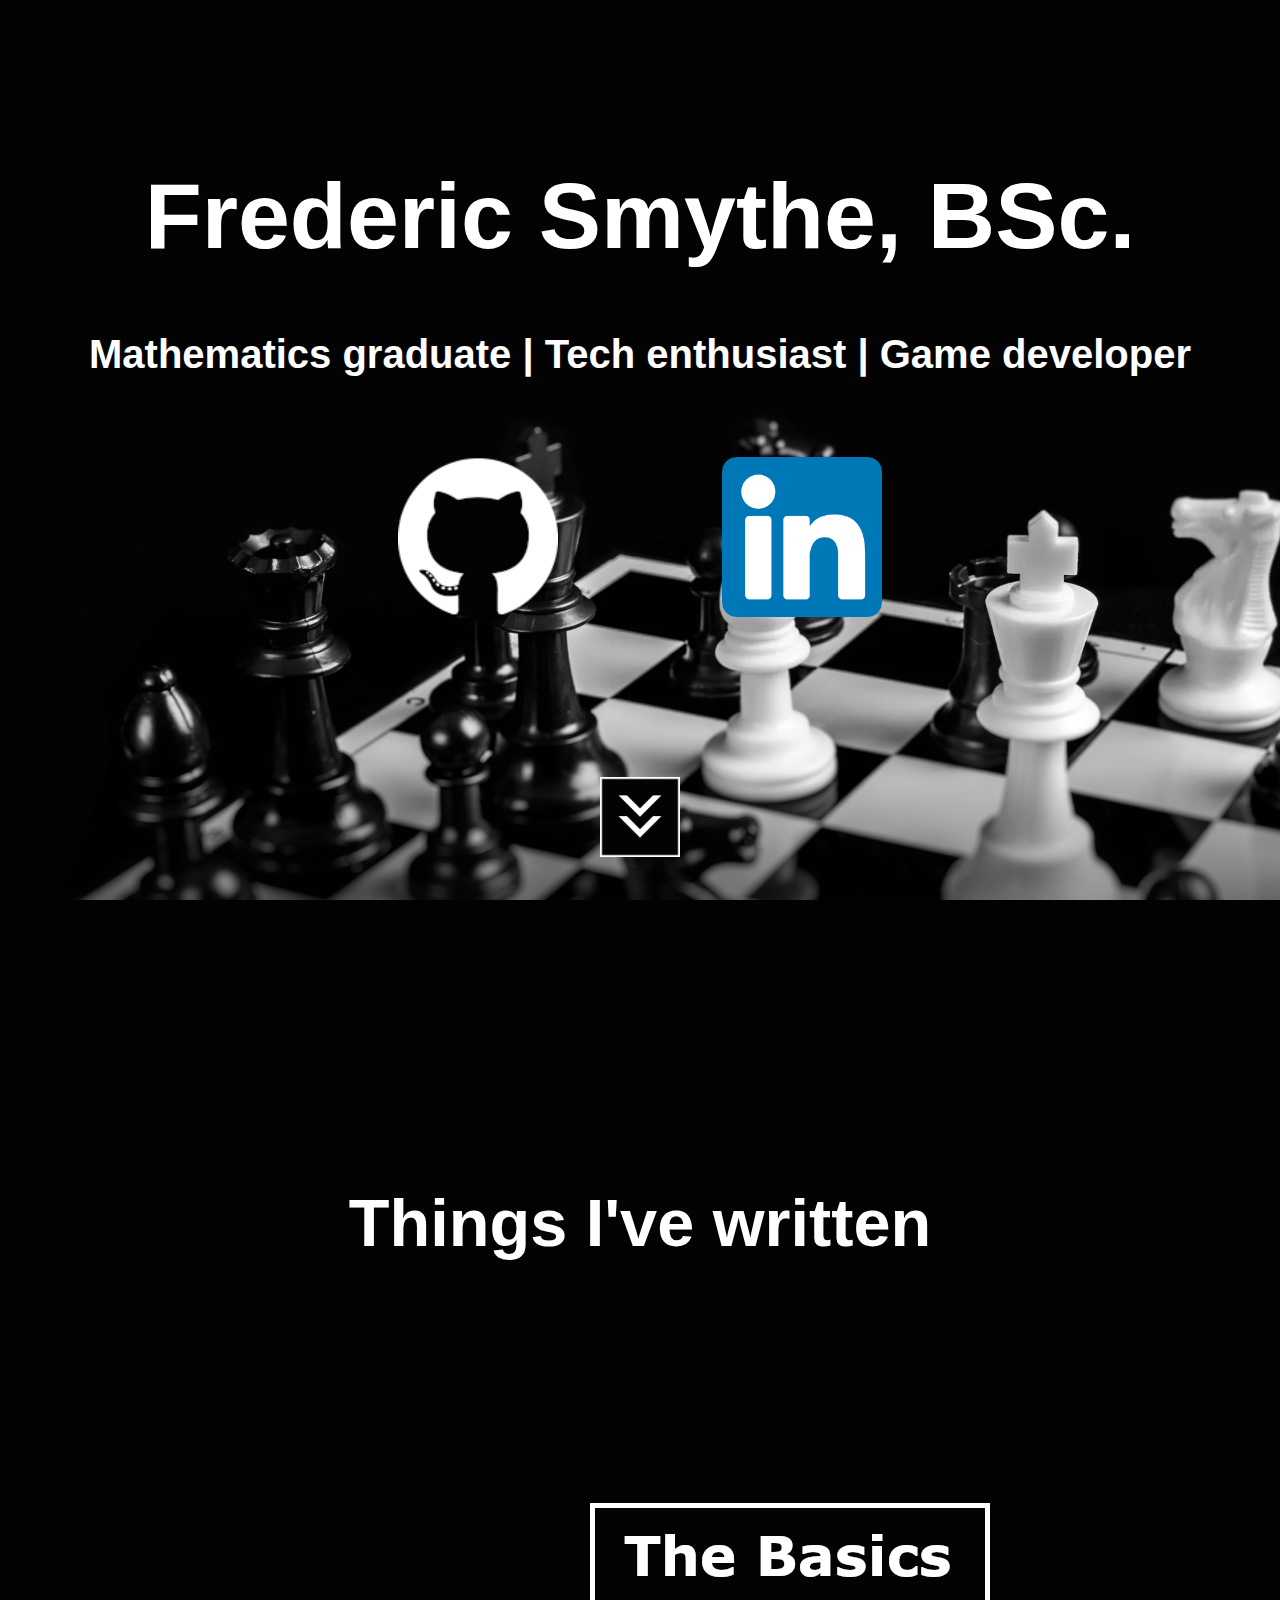
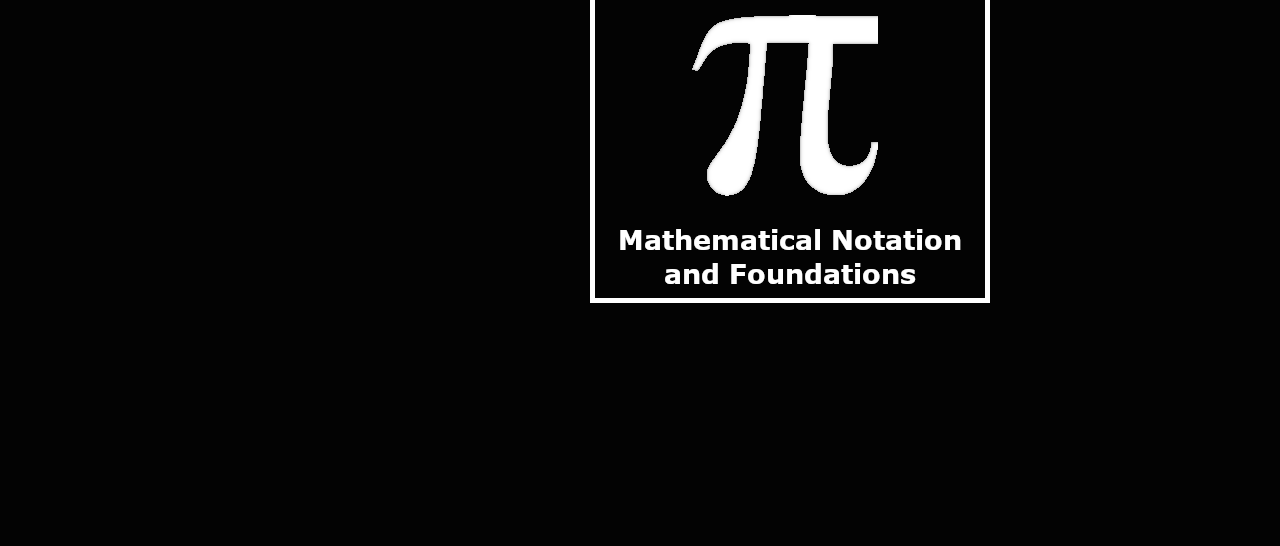
==== index.html @ 881aa3c5 "File upload" ====
<!DOCTYPE html> 
<html>
	<head>
		<title> FS | Frederic Smythe </title>
		 <link rel="stylesheet" href="Stylesheets/style.css">
	</head>
	
	<body>
		<div class="Nameplate">
			<h1 class="Nameplate"> Frederic Smythe, BSc. </h1>
			<h2 class="Nameplate"> Mathematics graduate | Tech enthusiast | Game developer </h2>

			<div class="Socialmark">
				<a class="Socialmark" href="https://github.com/RaptureAwaits"><img class="Socialmark" src="Images/github-mark.png"></a>
				<a class="Socialmark" href="https://www.linkedin.com/in/frederic-smythe/"><img class="Socialmark" src="Images/linkedin-mark.png"></a>
			</div>
			
			<a class="Scrollarrow" href="#contentscroll"><img class="Scrollarrow" src="Images/arrow.png"></a>
		</div>
		
		<div  class="Content">
			<h1 id="contentscroll" class="Content"> Things I've written </h1>
			
			<div class="Articledisplay">
				<table class="Articledisplay">
					<tr class="Articledisplay">
						<td class="Articledisplay"><a class="Articledisplay" href="Pages/0-basics.html"><img class="Articledisplay" src="Images/Article-thumbs/0.png"></a>
						</td>
						<td class="Articledisplay"><a class="Articledisplay" href=""><img class="Articledisplay" src=""></a>
						</td>
						<td class="Articledisplay"><a class="Articledisplay" href=""><img class="Articledisplay" src=""></a>
						</td>
					</tr>
				</table>
			</div>
		</div>
	</body>
</html>
---- Stylesheets/style.css ----
html {
	background-image: url("../Images/background.png");
	background-color: #030303;
	background-repeat: no-repeat;
	background-attachment: fixed;
	background-size: cover;
	
	font-family: "Verdana", Sans-serif;
	color: white;
	
	scroll-behavior: smooth;
}

body {
	margin: 0; 
	padding: 0;
}

p {
	text-indent: 4pc;
}

div.Nameplate {
	text-align: center;
	background-color: transparent;
	padding-top: 100px;
	height: 40pc;
}

h1.Nameplate {
	font-size: 70pt;
}

h2.Nameplate {
	font-size: 30pt;
}

div.Socialmark {
	width: 50pc;
	height: 10pc;
	
	margin-left: auto;
	margin-right: auto;
	margin-top: 5pc;
}

a.Socialmark {
	padding-left: 5pc;
	padding-right: 5pc;
}

img.Socialmark {
	width: 10pc;
}

a.Scrollarrow {
	margin: auto;
	position: relative;
	top: 10pc;
}

img.Scrollarrow {
	width: 5pc;
}

div.Content {
	margin: 0;
	padding-top: 25pc;
	padding-bottom: 15pc;
	
	text-align: center;
	
	background-image: url("../Images/fade.png");
	background-repeat: no-repeat;
	background-attachment: scroll;
	background-size: cover;
}

h1.Content {
	font-size: 50pt;
	padding-bottom: 5pc;
}

div.Articledisplay {
	background-color: #030303;
}

table.Articledisplay {
	width: 100pc;
	
	margin-left: auto;
	margin-right: auto;
	margin-top: 5pc;
}

td.Articledisplay {
	padding-top: 5pc;
}

a.Articledisplay {
	text-decoration: none;
	vertical-align: bottom;
}

p.Articledisplay {
	font-size: 20pt;
	color: white;
	
	text-decoration: none;
	text-align: center;
	vertical-align: bottom;
	
	overflow: hidden;
}

img.Articledisplay {
	width: 400px;
	margin-left: auto;
	margin-right: auto;
	vertical-align: top;
}

a.Backbutton {
	display: block;
	padding-left: 10px;
	font-size: 50pt;
	color: white;
	text-decoration: none;
	position: fixed;
}

img.Backbutton {
	width: 5pc;
}

h1.Articletext {
	padding-top: 5pc;
	font-size: 30pt;
}

h2.Articletext {
	padding-left: 12pc;
	padding-right: 12pc;
	padding-top: 0;
	padding-bottom: 0;
	
	text-align: left;
	font-size: 20pt;
}

p.Articletext {
	padding-left: 12pc;
	padding-right: 12pc;
	padding-top: 0;
	padding-bottom: 2pc;
	
	text-align: left;
	font-size: 20pt;
}

figure.Articletext {
	padding-bottom: 5pc;
}

img.Articletext {
	width: 80pc;
}

#hideme {
	display: none;
}
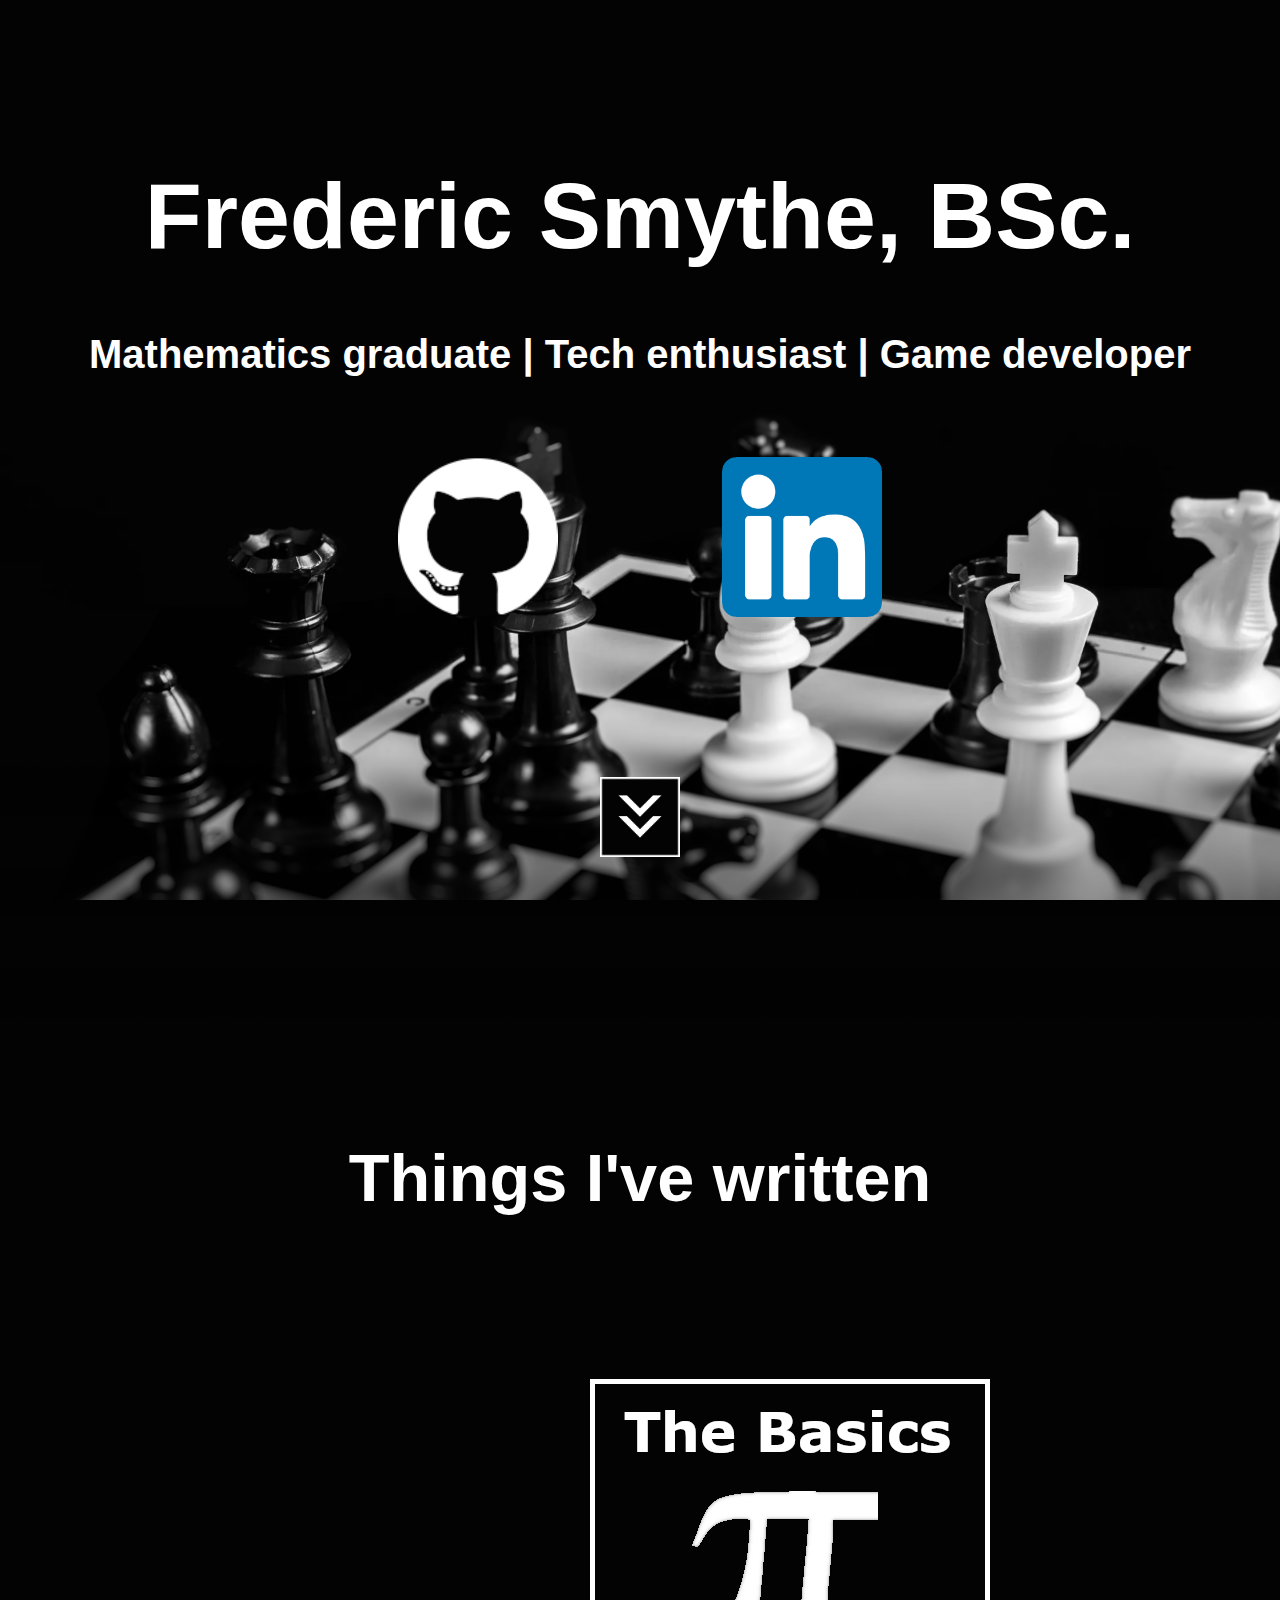
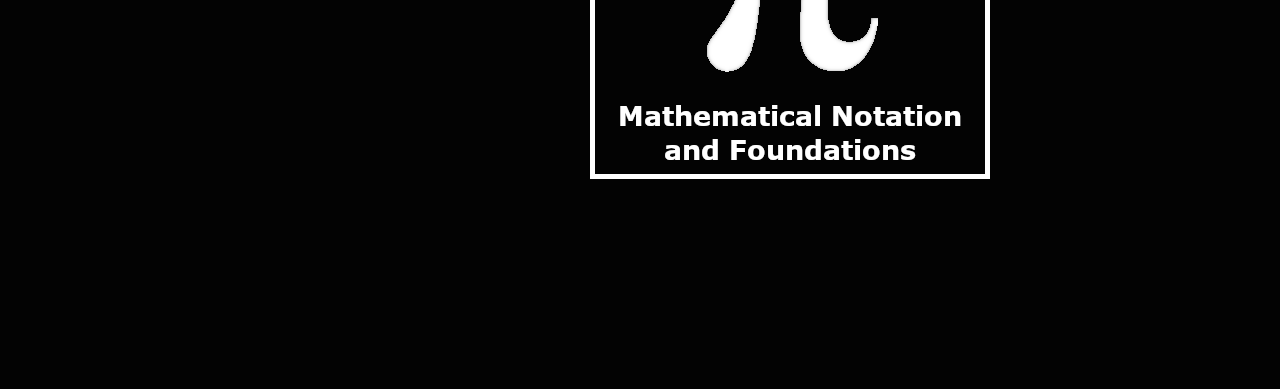
==== commit c4bffc90: "CSS clean-up" ====
--- a/index.html
+++ b/index.html
@@ -1,4 +1,5 @@
-<!DOCTYPE html> 
+<!DOCTYPE html>
+<meta charset="UTF-8">
 <html>
 	<head>
 		<title> FS | Frederic Smythe </title>
@@ -17,10 +18,12 @@
 			
 			<a class="Scrollarrow" href="#contentscroll"><img class="Scrollarrow" src="Images/arrow.png"></a>
 		</div>
-		
-		<div  class="Content">
-			<h1 id="contentscroll" class="Content"> Things I've written </h1>
-			
+
+		<div class="Bgfade">
+			<h1 id="contentscroll" class="Bgfade"> Things I've written </h1>
+		</div>
+
+		<div class="Content">
 			<div class="Articledisplay">
 				<table class="Articledisplay">
 					<tr class="Articledisplay">
--- a/Stylesheets/style.css
+++ b/Stylesheets/style.css
@@ -1,6 +1,6 @@
 html {
+	background-color: #030303;
 	background-image: url("../Images/background.png");
-	background-color: #030303;
 	background-repeat: no-repeat;
 	background-attachment: fixed;
 	background-size: cover;
@@ -63,25 +63,25 @@
 	width: 5pc;
 }
 
-div.Content {
-	margin: 0;
+div.Bgfade {
 	padding-top: 25pc;
-	padding-bottom: 15pc;
-	
-	text-align: center;
 	
 	background-image: url("../Images/fade.png");
 	background-repeat: no-repeat;
 	background-attachment: scroll;
-	background-size: cover;
 }
 
-h1.Content {
+h1.Bgfade {
 	font-size: 50pt;
-	padding-bottom: 5pc;
+	text-align: center;
+	margin: 0;
 }
 
 div.Articledisplay {
+	padding-top: 10pc;
+	padding-bottom: 10pc;
+	
+	text-align: center;
 	background-color: #030303;
 }
 
@@ -90,11 +90,11 @@
 	
 	margin-left: auto;
 	margin-right: auto;
-	margin-top: 5pc;
+	padding-top: 0pc;
 }
 
 td.Articledisplay {
-	padding-top: 5pc;
+	padding-bottom: 3pc;
 }
 
 a.Articledisplay {
@@ -133,6 +133,13 @@
 	width: 5pc;
 }
 
+div.Articletext {
+	padding-top: 10pc;
+	
+	text-align: center;
+	background-color: #030303;
+}
+
 h1.Articletext {
 	padding-top: 5pc;
 	font-size: 30pt;
